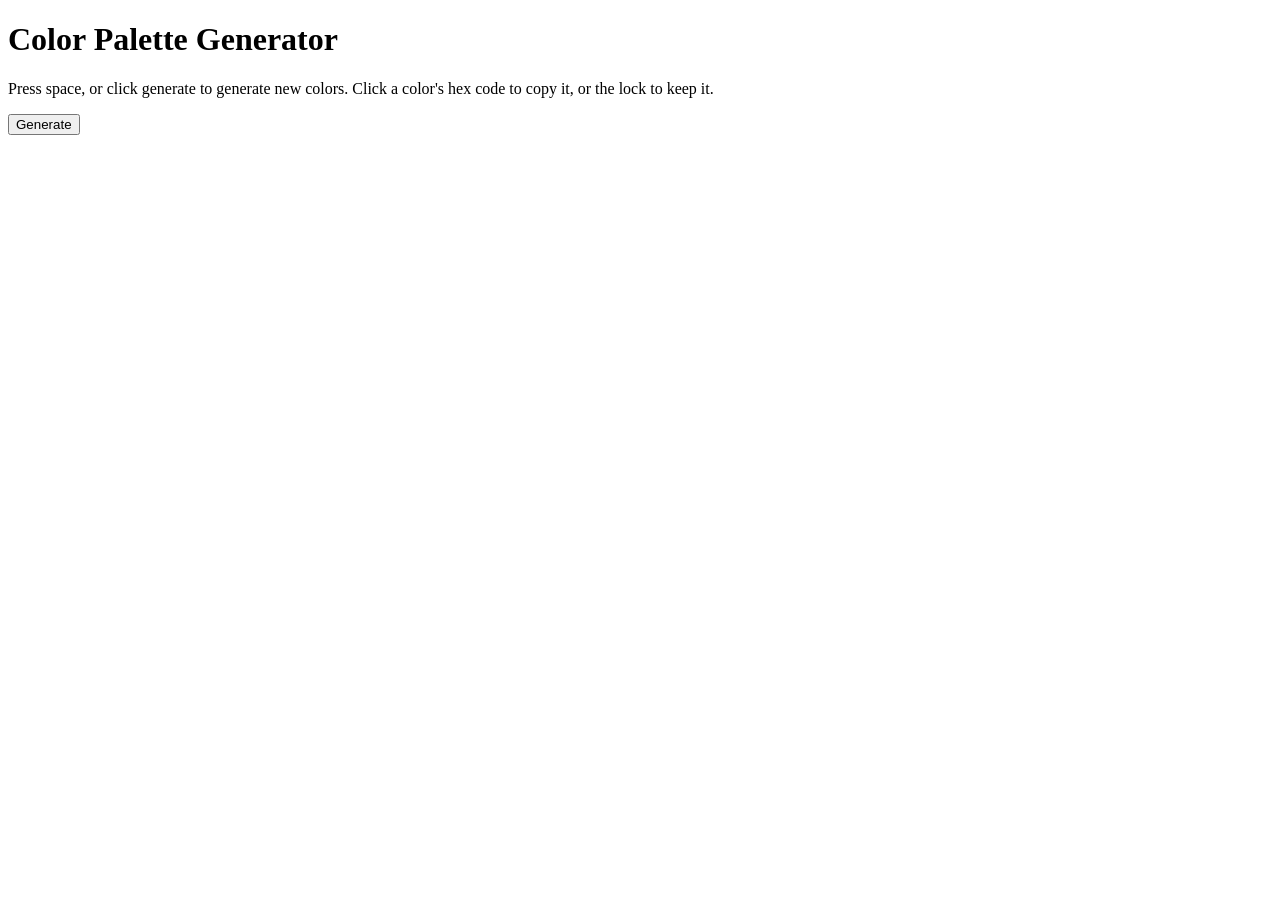
==== index.html @ 31f02486 "Created base HTML file with basic strucutre." ====
<!DOCTYPE html>
<html lang="en">
<head>
<meta charset = "UTF-8">
<meta name = "viewport" content = "width=device-width, intial-scale=1.0">
<title>Color Palette Generator Website</title>
<link rel="stylesheet" href="style.css">
</head>

<body>
<header>
    <div>
        <h1>Color Palette Generator</h1>
        <p>Press space, or click generate to generate new colors. Click a color's hex code to copy it, or the lock to keep it.</p>
    </div>
    <div id="modes"></div>
</header>

<div id="swatches"></div>

<footer>
    <p id="mode-desc"></p>
    <button id="generate">Generate</button>
</footer>

<script src="srcipt.js"></script>
</body>
</html>
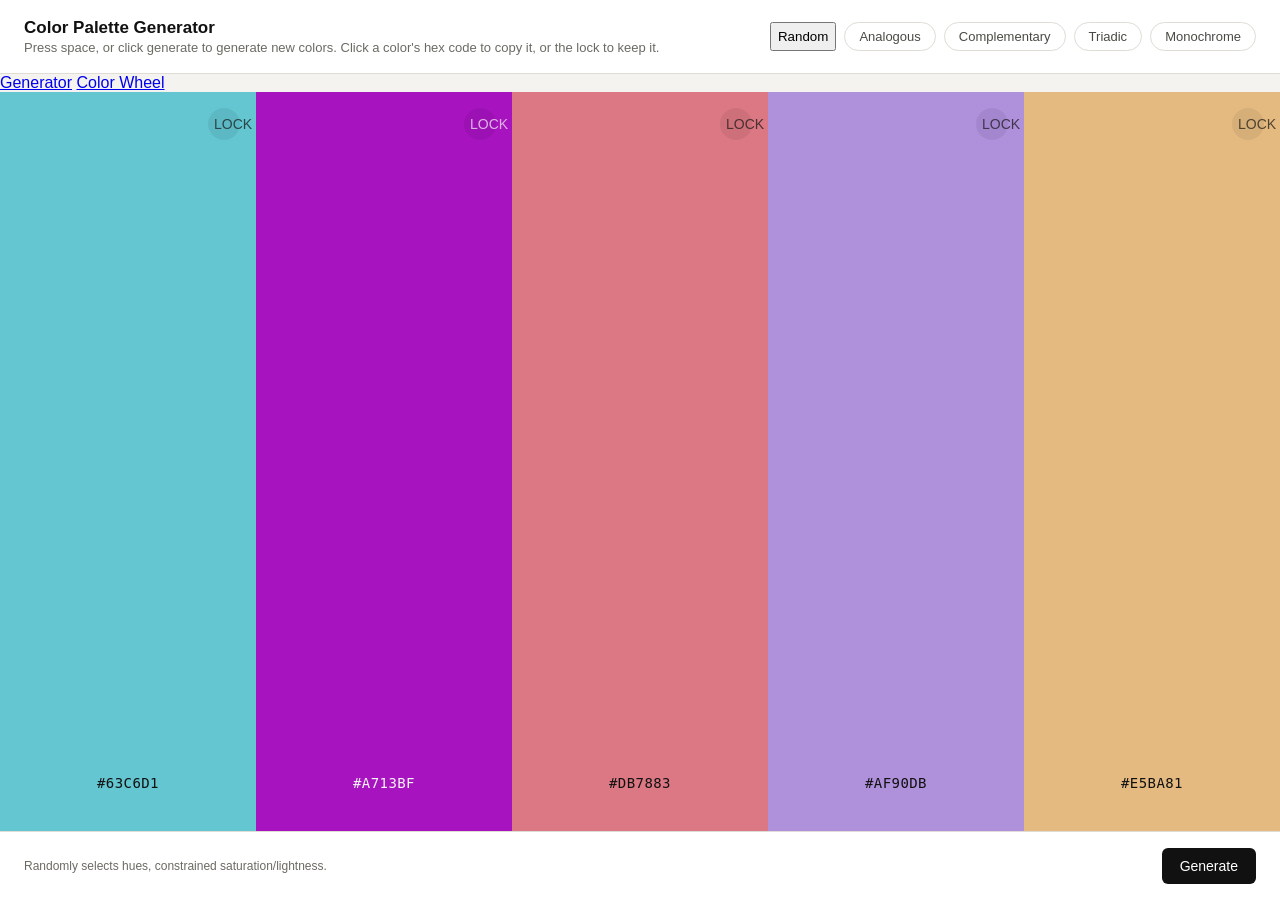
==== commit 6804bebd: "fixed script.js and added multi page nav to index" ====
--- a/index.html
+++ b/index.html
@@ -16,6 +16,11 @@
     <div id="modes"></div>
 </header>
 
+<nav class="page-nav">
+    <a href="index.html" class = "nav-link active">Generator</a>
+    <a href="wheel.html" class = "nav-link">Color Wheel</a>
+</nav>
+
 <div id="swatches"></div>
 
 <footer>
@@ -23,6 +28,6 @@
     <button id="generate">Generate</button>
 </footer>
 
-<script src="srcipt.js"></script>
+<script src="script.js"></script>
 </body>
 </html>
--- a/style.css
+++ b/style.css
@@ -0,0 +1,152 @@
+.box {
+    width: 200px;
+    padding: 20px;
+    border: 5px solid black;
+}
+
+body {
+    margin: 0;
+    font-family: "Segoe UI", Helvetica, Arial, sans-serif;
+    background: #f4f3ef;
+    color: #111111;
+    display: flex;
+    flex-direction: column;
+    min-height: 100vh;
+}
+
+header {
+    display: flex;
+    flex-wrap: wrap;
+    align-items: center;
+    justify-content: space-between;
+    gap: 16px;
+    padding: 18px 24px;
+    background: #fff;
+    border-bottom: 1px solid #dedcd4;
+}
+
+header h1 {
+    font-size: 17px;
+    font-weight: 600;
+    margin: 0;
+}
+
+header p {
+    font-size: 13px;
+    color: #6b6a63;
+    margin: 2px 0 0;
+}
+
+#modes {
+    display: flex;
+    flex-wrap: wrap;
+    gap: 8px;
+}
+
+.mode-btn {
+    display: flex;
+    flex-wrap: wrap;
+    gap: 8px;
+    font-size: 13px;
+    padding: 6px 14px;
+    border-radius: 999px;
+    border: 1px solid #dedcd4;
+    background: #fff;
+    color: #4a4a45;
+    cursor: pointer;
+    transition: background 0.15s, color 0.15s, border-color 0.15s;
+}
+
+.mode-btn:hover {
+    border-color: #b5b3a9;
+}
+
+.mode-btn.active {
+    background: #111111;
+    color: #fff;
+    border-color: #111111;
+}
+
+#swatches {
+    flex: 1;
+    display: flex;
+    flex-wrap: wrap;
+}
+
+.swatch {
+    flex: 1 1 200px;
+    min-height: 130px;
+    position: relative;
+    display: flex;
+    align-items: flex-end;
+    justify-content: center;
+    padding-bottom: 32px;
+}
+
+.lock-btn {
+    position: absolute;
+    top: 16px;
+    right: 16px;
+    width: 32px;
+    height: 32px;
+    border-radius: 50%;
+    border: none;
+    background: rgba(0, 0, 0, 0.085);
+    font-size: 14px;
+    cursor: pointer;
+    opacity: 0.7;
+    transition: opacity 0.15s;
+}
+
+.lock-btn:hover {
+    opacity: 1;
+}
+
+.hex-btn {
+    border: none;
+    background: none;
+    font-family: "SFMono-Regular", Consolas, monospace;
+    font-size: 14px;
+    letter-spacing: 0.03em;
+    padding: 8px 12px;
+    border-radius: 6px;
+    cursor: pointer;
+    transition: transform 0.1s;
+}
+
+.hex-btn:hover {
+    transform: scale(1.06);
+}
+
+footer {
+    display: flex;
+    align-items: center;
+    justify-content: space-between;
+    gap: 16px;
+    padding: 16px 24px;
+    background: #fff;
+    border-top: 1px solid #dedcd4;
+}
+
+footer p {
+    font-size: 12px;
+    color: #6b6a63;
+    max-width: 480px;
+    margin: 0;
+}
+
+#generate {
+    font-size: 14px;
+    font-weight: 500;
+    color: #fff;
+    background: #111111;
+    border: none;
+    padding: 10px 18px;
+    border-radius: 6px;
+    cursor: pointer;
+    transition: background 0.15s;
+}
+
+#generate:hover {
+    background: #333;
+}
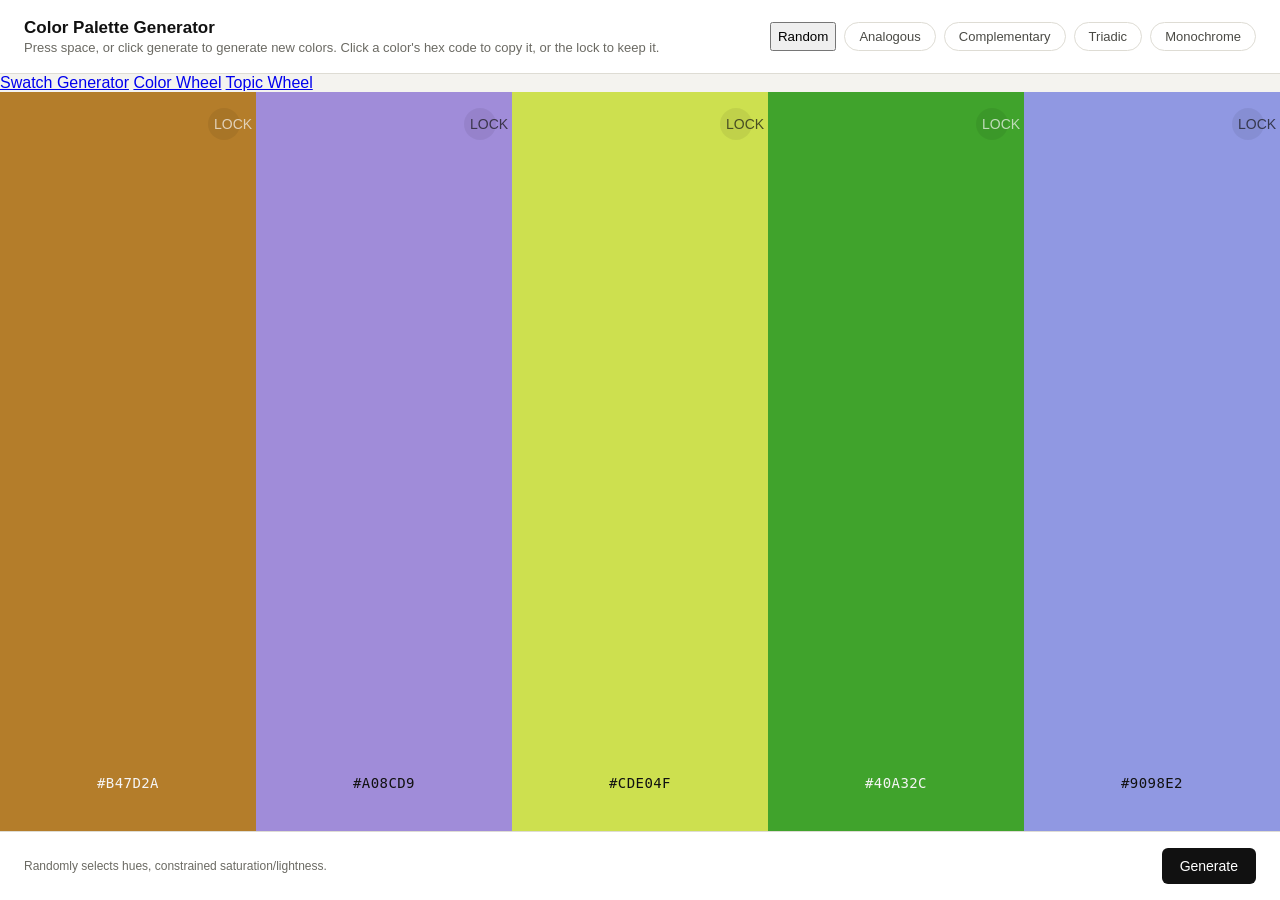
==== commit 620faefa: "created a page for the topic wheel page" ====
--- a/index.html
+++ b/index.html
@@ -17,8 +17,9 @@
 </header>
 
 <nav class="page-nav">
-    <a href="index.html" class = "nav-link active">Generator</a>
+    <a href="index.html" class = "nav-link active">Swatch Generator</a>
     <a href="wheel.html" class = "nav-link">Color Wheel</a>
+    <a href="topic-wheel.html" class="nav-link">Topic Wheel</a>
 </nav>
 
 <div id="swatches"></div>
--- a/style.css
+++ b/style.css
@@ -149,4 +149,155 @@
 
 #generate:hover {
     background: #333;
+}
+
+/* Color Wheel Page */
+
+#wheel-page {
+    flex: 1;
+    display: flex;
+    flex-direction: column;
+    align-items: center;
+    justify-content: center;
+    gap: 28px;
+    padding: 40px 20px;
+}
+
+#wheel-wrap {
+    position: relative;
+    width: 280px;
+    height: 280px;
+}
+
+#wheel {
+    width: 100%;
+    height: 100%;
+    border-radius: 50%;
+    border: 6px solid #fff;
+    box-shadow: 0 4px 24px rgba(0, 0, 0, 0.12);
+    transition: transform 4s cubic-bezier(0.15, 0.9, 0.15, 1);
+}
+
+#pointer {
+    position: absolute;
+    top: -14px;
+    left: 50%;
+    transform: translateX(-50%);
+    width: 0;
+    height: 0;
+    border-left: 12px solid transparent;
+    border-right: 12px solid transparent;
+    border-top: 20px solid #111111;
+    z-index: 2;
+}
+
+#spin-btn {
+    font-size: 15px;
+    font-weight: 500;
+    color: #fff;
+    background: #111111;
+    border: none;
+    padding: 12px 28px;
+    border-radius: 8px;
+    cursor: pointer;
+    transition: background 0.15s, transform 0.1s;
+}
+
+#spin-btn:hover { 
+    background: #333; 
+}
+
+#spin-btn:active {
+    transform: scale(0.97);
+}
+
+#spin-btn:disabled {
+    opacity: 0.5;
+     cursor: default;
+}
+
+#harmony-buttons {
+    display: flex;
+    flex-wrap: wrap;
+    justify-content: center;
+    gap: 8px;
+}
+
+#result-swatches {
+    display: flex;
+    flex-wrap: wrap;
+    justify-content: center;
+    gap: 12px;
+    width: 100%;
+    max-width: 640px;
+}
+
+.result-swatch {
+    flex: 1 1 120px;
+    max-width: 160px;
+    aspect-ratio: 1;
+    border-radius: 12px;
+    display: flex;
+    align-items: flex-end;
+    justify-content: center;
+    padding-bottom: 12px;
+    box-shadow: 0 2px 10px rgba(0, 0, 0, 0.08);
+}
+
+.result-swatch .hex-btn {
+    font-size: 13px;
+}
+
+/* Topic Wheel */
+
+#label-wheel-page {
+    flex: 1;
+    display: flex;
+    flex-direction: column;
+    align-items: center;
+    justify-content: center;
+    gap: 28px;
+    padding: 40px 20px;
+}
+
+#label-wheel-wrap {
+    position: relative;
+    width: 320px;
+    height: 320px;
+}
+
+#label-wheel {
+    width: 100%;
+    height: 100%;
+    border-radius: 50%;
+    box-shadow: 0 4px 24px rgba(0,0,0, 0.12);
+    transition: transform 4s cubic-bezier(0.15, 0.9, 0.15, 1);
+}
+
+#label-wheel text {
+    font-family: "Segoe UI", Helvetica, Arial, sans-serif;
+    font-size: 12px;
+    font-weight: 600;
+    fill: #fff;
+}
+
+#label-pointer {
+    position: absolute;
+    top: -14px;
+    left: 50%;
+    transform: translateX(-50%);
+    width: 0;
+    height: 0;
+    border-left: 12px solid transparent;
+    border-right: 12px solid transparent;
+    border-top: 20px solid #111111;
+    z-index: 2;
+}
+
+#label-result {
+    font-size: 22px;
+    font-weight: 700;
+    color: #111111;
+    min-height: 32px;
+    text-align: center;
 }
